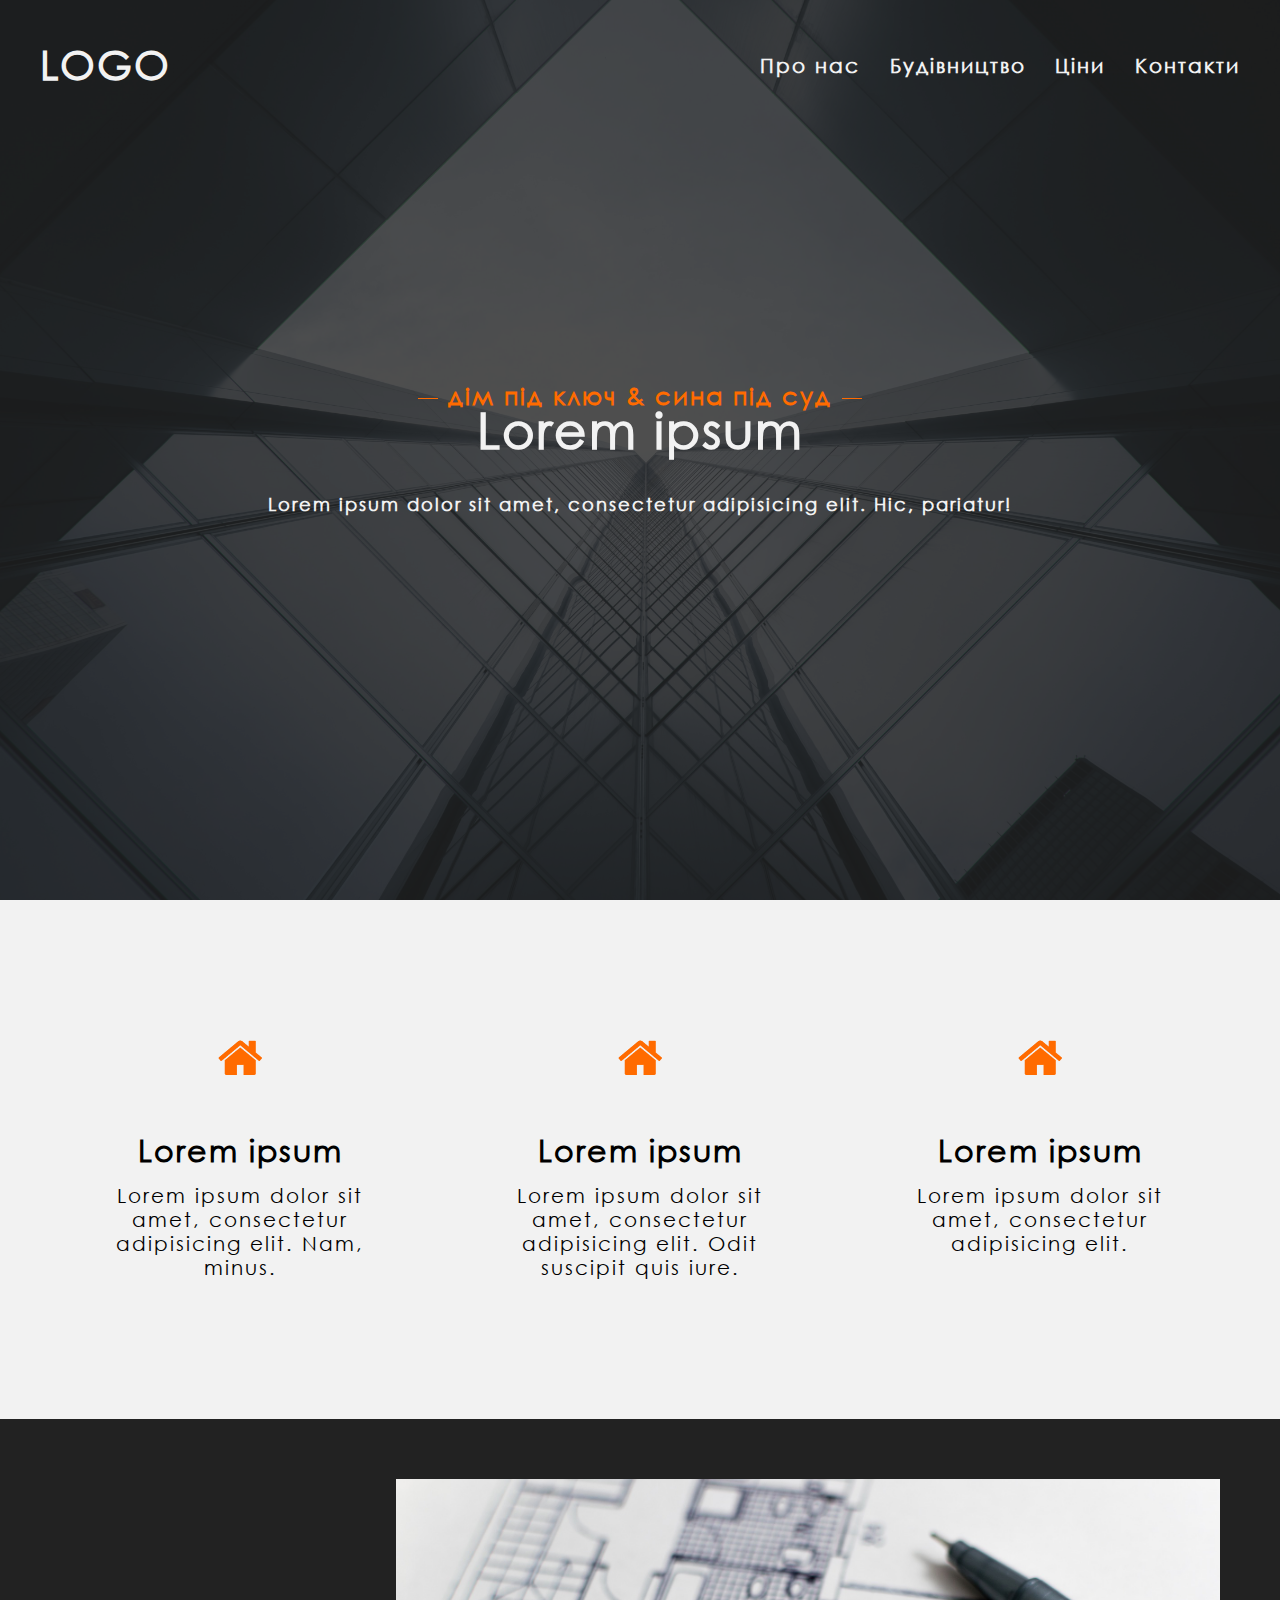
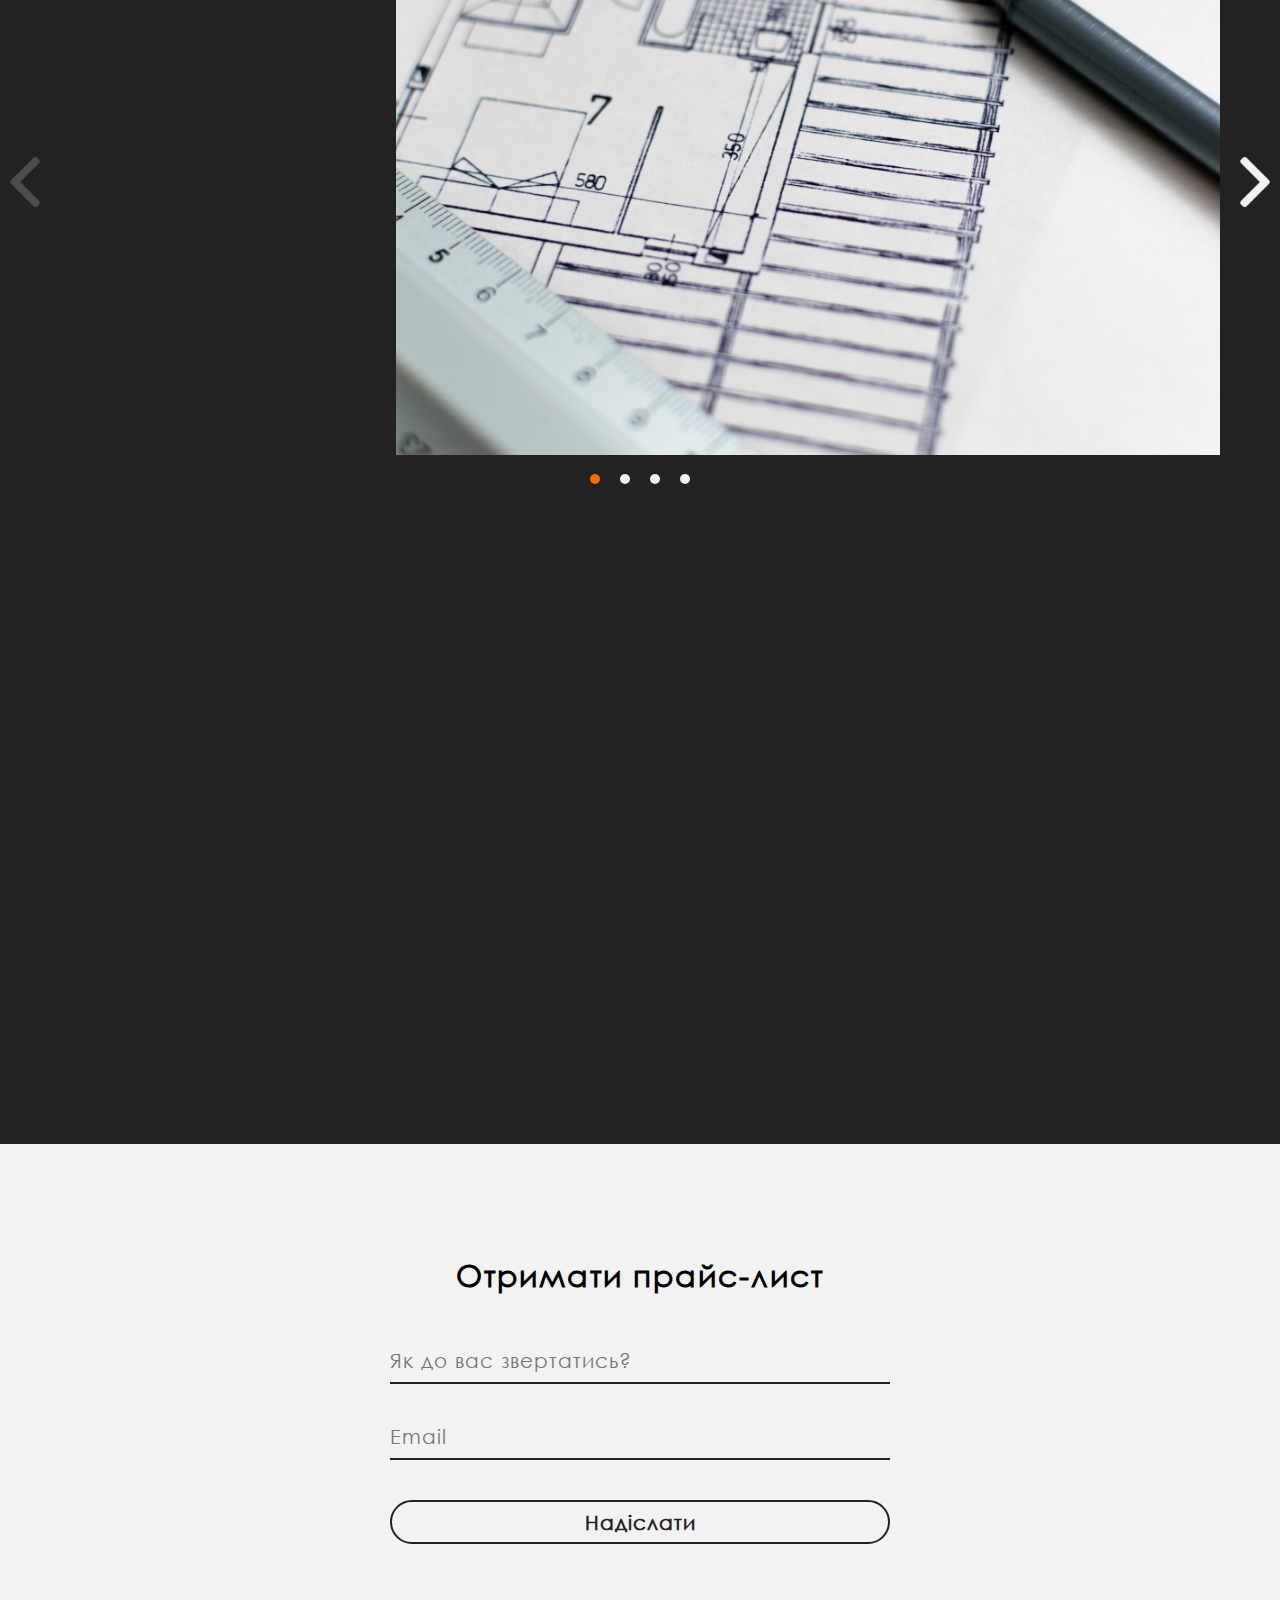
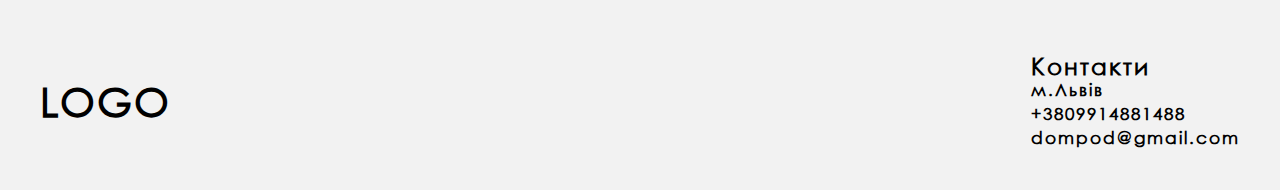
==== index.html @ 89a8f005 "landing" ====
<!DOCTYPE html>
<html lang="en" dir="ltr">

<head>
  <meta charset="utf-8">
  <meta name="viewport" content="width=device-width, initial-scale=1.0">

  <link rel="stylesheet" type="text/css" href="css/fonts.css">
  <link rel="stylesheet" type="text/css" href="css/style.css">
  <link rel="stylesheet" type="text/css" href="css/slider.css">
  <title></title>
</head>

<body>
  <div class="main_wrapper">
    <div class="header_wrapper">
      <div class="container header">
        <div class="logo">
          <h1>LOGO</h1>
        </div>
        <div class="menu">
          <ul>
            <li><a href="#" class="menu_link">Про нас</a></li>
            <li><a href="#" class="menu_link">Будівництво</a></li>
            <li><a href="#" class="menu_link">Ціни</a></li>
            <li><a href="#" class="menu_link">Контакти</a></li>
          </ul>
        </div>
      </div>
    </div>
    <div class="site_content">
      <section class="header_content parallax full_screen dark_bg" style="background-image: url('img/bg.jpg');">
        <div class="container header_section_content">
          <span class="head_text">дім під ключ & сина під суд</span>
          <h1 class="main_text">Lorem ipsum</h1>
          <p class="bottom_text">Lorem ipsum dolor sit amet, consectetur adipisicing elit. Hic, pariatur!</p>
        </div>
      </section>
      <section class="content_area_about light_bg">
        <div class="container block_group">
          <div class="content_block">
            <div class="icon">
              <img src="img/house.png" alt="house icon">
            </div>
            <h2>Lorem ipsum</h2>
            <p>Lorem ipsum dolor sit amet, consectetur adipisicing elit. Nam, minus.</p>
          </div>
          <div class="content_block">
            <div class="icon">
              <img src="img/house.png" alt="house icon">
            </div>
            <h2>Lorem ipsum</h2>
            <p>Lorem ipsum dolor sit amet, consectetur adipisicing elit. Odit suscipit quis iure.</p>
          </div>
          <div class="content_block">
            <div class="icon">
              <img src="img/house.png" alt="house icon">
            </div>
            <h2>Lorem ipsum</h2>
            <p>Lorem ipsum dolor sit amet, consectetur adipisicing elit.</p>
          </div>
        </div>
      </section>
      <section class="content_area_building dark_bg">
        <div class="content_title">
          <!-- <h2>Pokaji Pisku</h2> -->
        </div>
        <div class="slider_content">
          <div class="slider_item">
            <img src="img/slider/sl1.jpg" alt="slide">
          </div>
          <div class="slider_item">
            <img src="img/slider/sl2.jpg" alt="slide">
          </div>
          <div class="slider_item">
            <img src="img/slider/sl3.jpg" alt="slide">
          </div>
          <div class="slider_item">
            <img src="img/slider/sl2.jpg" alt="slide">
          </div>
        </div>
      </section>
      <section class="content_area_video parallax  dark_bg" style="background-image: url('img/bg.jpg');">
          <div class="future container">

          </div>
      </section>
      <section class="footer_content_area light_bg">
        <div class="container">
          <div class="contact_form">
            <form action="" class="form">
              <h2 class="form_title">Отримати прайс-лист</h2>
              <div class="form_group">
                <input type="text" class="form_input" placeholder="Як до вас звертатись?">
              </div>
              <div class="form_group">
                <input type="text" class="form_input" placeholder="Email">
              </div>
              <button class="form_button">
                Надіслати
              </button>
            </form>
          </div>
          <div class="footer">
            <div class="logo">
              <h1>LOGO</h1>
            </div>
            <div class="contact_info">
              <h3>Контакти</h3>
              <h5>м.Львів</h5>
              <h5>+3809914881488</h5>
              <h5>dompod@gmail.com</h5>
            </div>
          </div>
        </div>
      </section>
    </div>
  </div>
  <script type="text/javascript" src="https://code.jquery.com/jquery-3.5.1.min.js"></script>
  <script type="text/javascript" src="js/slick.min.js"></script>
  <script type="text/javascript" src="js/script.js"></script>
</body>

</html>
---- css/fonts.css ----
@font-face {
  font-family: "CenturyGothic";
  src: url("../fonts/CenturyGothic.eot");
  src: url("../fonts/CenturyGothic.eot?#iefix") format("embedded-opentype"), url("../fonts/CenturyGothic.woff") format("woff"), url("../fonts/CenturyGothic.ttf") format("truetype");
  font-style: normal;
  font-weight: normal;
}
---- css/style.css ----
* {
  padding: 0;
  margin: 0;
}

body {
  font-family: "CenturyGothic";
  font-size: 20px;
  line-height: 24px;
  letter-spacing: 2px;
  font-weight: bold;
}

a,
li,
ul {
  text-decoration: none;
}

.main_wrapper {
  min-height: 100vh;
  overflow: hidden;
  display: flex;
  flex-direction: column;
}

.container {
  width: 1200px;
  margin: 0 auto;
  padding: 0 20px;
}

.header_wrapper {
  position: absolute;
  padding: 15px 0;
  width: 100%;
  z-index: 100;
}
.header_wrapper .container {
  display: flex;
  align-items: center;
  flex-wrap: nowrap;
}
.header_wrapper .header {
  display: flex;
  justify-content: space-between;
  align-items: center;
  height: 100px;
  position: relative;
  color: #f2f2f2;
}
.header_wrapper .header .logo {
  color: #f2f2f2;
}
.header_wrapper .header .menu {
  width: 40%;
}
.header_wrapper .header .menu ul {
  display: flex;
  justify-content: space-between;
  list-style: none;
}
.header_wrapper .header .menu ul .menu_link {
  color: #f2f2f2;
  transition: 0.3s linear;
}
.header_wrapper .header .menu ul .menu_link:hover {
  color: #ff6b00;
}

.site_content {
  position: relative;
  flex: 1;
}

.dark_bg {
  background-color: #222222;
}
.dark_bg:after {
  background-color: #222222;
  opacity: 0.8;
}

.parallax {
  background-repeat: no-repeat;
  background-position: 50% 50%;
  background-attachment: fixed;
  background-size: cover;
  position: relative;
  z-index: 1;
}
.parallax:after {
  content: "";
  position: absolute;
  left: 0;
  right: 0;
  top: 0;
  bottom: 0;
  background-color: #222222;
  opacity: 0.8;
}

.parallax.full_screen {
  height: 100vh;
  display: flex;
  flex-direction: column;
  justify-content: center;
  padding: 0;
}

.header_content {
  align-items: center;
}
.header_content .parallax:after {
  z-index: 0;
}

.header_section_content {
  display: flex;
  flex-direction: column;
  justify-content: center;
  align-items: center;
  z-index: 1;
  color: #f2f2f2;
}
.header_section_content .head_text {
  font-size: 24px;
  padding-bottom: 10px;
}
.header_section_content .main_text {
  font-size: 50px;
}
.header_section_content .bottom_text {
  padding-top: 50px;
  font-size: 18px;
}
.header_section_content span {
  display: inline-block;
  color: #ff6b00;
}
.header_section_content span:before {
  content: "";
  width: 20px;
  height: 1px;
  background-color: #ff6b00;
  display: inline-block;
  vertical-align: middle;
  margin-right: 10px;
}
.header_section_content span:after {
  content: "";
  width: 20px;
  height: 1px;
  background-color: #ff6b00;
  display: inline-block;
  vertical-align: middle;
  margin-left: 10px;
}

.light_bg {
  background-color: #f2f2f2;
}

.content_area_about {
  padding: 100px 0;
}
.content_area_about .block_group {
  display: flex;
  flex-direction: row;
  justify-content: space-around;
}
.content_area_about .block_group .content_block {
  display: flex;
  flex-direction: column;
  text-align: center;
  width: 380px;
  padding: 20px;
  margin: 20px;
}
.content_area_about .block_group .content_block .icon {
  margin-bottom: 60px;
}
.content_area_about .block_group .content_block h2 {
  margin-bottom: 20px;
}
.content_area_about .block_group .content_block p {
  font-weight: 500;
}

.content_area_building {
  padding: 60px 0;
}

.content_area_video {
  padding: 300px;
}

.footer_content_area {
  padding: 60px 0 40px 0;
}
.footer_content_area .contact_form {
  display: flex;
  flex-direction: column;
  justify-content: center;
  align-items: center;
  padding-bottom: 40px;
}
.footer_content_area .contact_form .form {
  margin: 60px 0 70px 0;
  width: 500px;
}
.footer_content_area .contact_form .form .form_input, .footer_content_area .contact_form .form .form_button {
  font-family: "CenturyGothic";
  letter-spacing: 1px;
  font-weight: bold;
  font-size: 20px;
}
.footer_content_area .contact_form .form .form_input {
  font-weight: 500;
}
.footer_content_area .contact_form .form .form_title {
  text-align: center;
  margin-bottom: 60px;
}
.footer_content_area .contact_form .form .form_group {
  position: relative;
  margin-bottom: 40px;
}
.footer_content_area .contact_form .form .form_group .form_input {
  width: 100%;
  padding: 0 0 10px 0;
  border: none;
  border-bottom: 2px solid #222222;
  background-color: transparent;
  outline: none;
  transition: 0.3s;
}
.footer_content_area .contact_form .form .form_group .form_input:focus {
  border-bottom: 2px solid #ff6b00;
}
.footer_content_area .contact_form .form .form_group .form_input:focus::-webkit-input-placeholder {
  color: transparent;
}
.footer_content_area .contact_form .form .form_button {
  width: 100%;
  padding: 8px;
  background-color: transparent;
  border: 2px solid #222222;
  color: #222222;
  border-radius: 30px;
  outline: none;
  cursor: pointer;
  transition: 0.3s;
}
.footer_content_area .contact_form .form .form_button:focus, .footer_content_area .contact_form .form .form_button:hover {
  border: 2px solid #ff6b00;
  color: #ff6b00;
}
.footer_content_area .footer {
  display: flex;
  flex-direction: row;
  justify-content: space-between;
  align-items: center;
}
---- css/slider.css ----
@charset "UTF-8";
/* Слайдер */
/* Слайдер запущен */
/* Слайдер с точками */
/* Ограничивающая оболочка */
.slick-list {
  overflow: hidden;
}

/* Лента слайдов */
.slick-track {
  display: flex;
}

/* Слайд */
/* Слайд активный (показывается) */
/* Слайд основной */
/* Слайд по центру */
/* Клонированный слайд */
/* Стрелка */
/* Стрелка влево */
/* Стрелка вправо */
/* Стрелка не активная */
/* Точки (булиты) */
/* Активная точка */
/* Элемент точки */
.slider_content {
  position: relative;
  padding: 0 60px;
  min-width: 0;
}
.slider_content .slider_item {
  margin: 0 auto;
}
.slider_content .slider_item img {
  object-fit: contain;
  width: 1536px;
  height: 576px;
}
.slider_content .slick-arrow {
  min-width: 0;
  position: absolute;
  top: 50%;
  margin: -25px 0 0 0;
  z-index: 10;
  font-size: 0;
  width: 50px;
  height: 50px;
  border: 0;
}
.slider_content .slick-arrow button {
  color: inherit;
}
.slider_content .slick-arrow.slick-prev {
  left: 0;
  background: url("../img/back.png") 0 0/100% no-repeat;
}
.slider_content .slick-arrow.slick-prev:focus {
  outline: none;
}
.slider_content .slick-arrow.slick-next {
  right: 0;
  background: url("../img/next.png") 0 0/100% no-repeat;
}
.slider_content .slick-arrow.slick-next:focus {
  outline: none;
}
.slider_content .slick-arrow.slick-disabled {
  opacity: 0.2;
}
.slider_content .slick-dots {
  display: flex;
  flex-direction: row;
  justify-content: center;
  align-items: center;
  min-width: 0;
}
.slider_content .slick-dots li {
  list-style: none;
  margin: 0 10px;
}
.slider_content .slick-dots li.slick-active button {
  background-color: #ff6b00;
}
.slider_content .slick-dots button {
  border: 0;
  font-size: 0;
  width: 10px;
  height: 10px;
  background-color: #f2f2f2;
  border-radius: 50%;
}
.slider_content .slick-dots button:focus {
  outline: none;
}
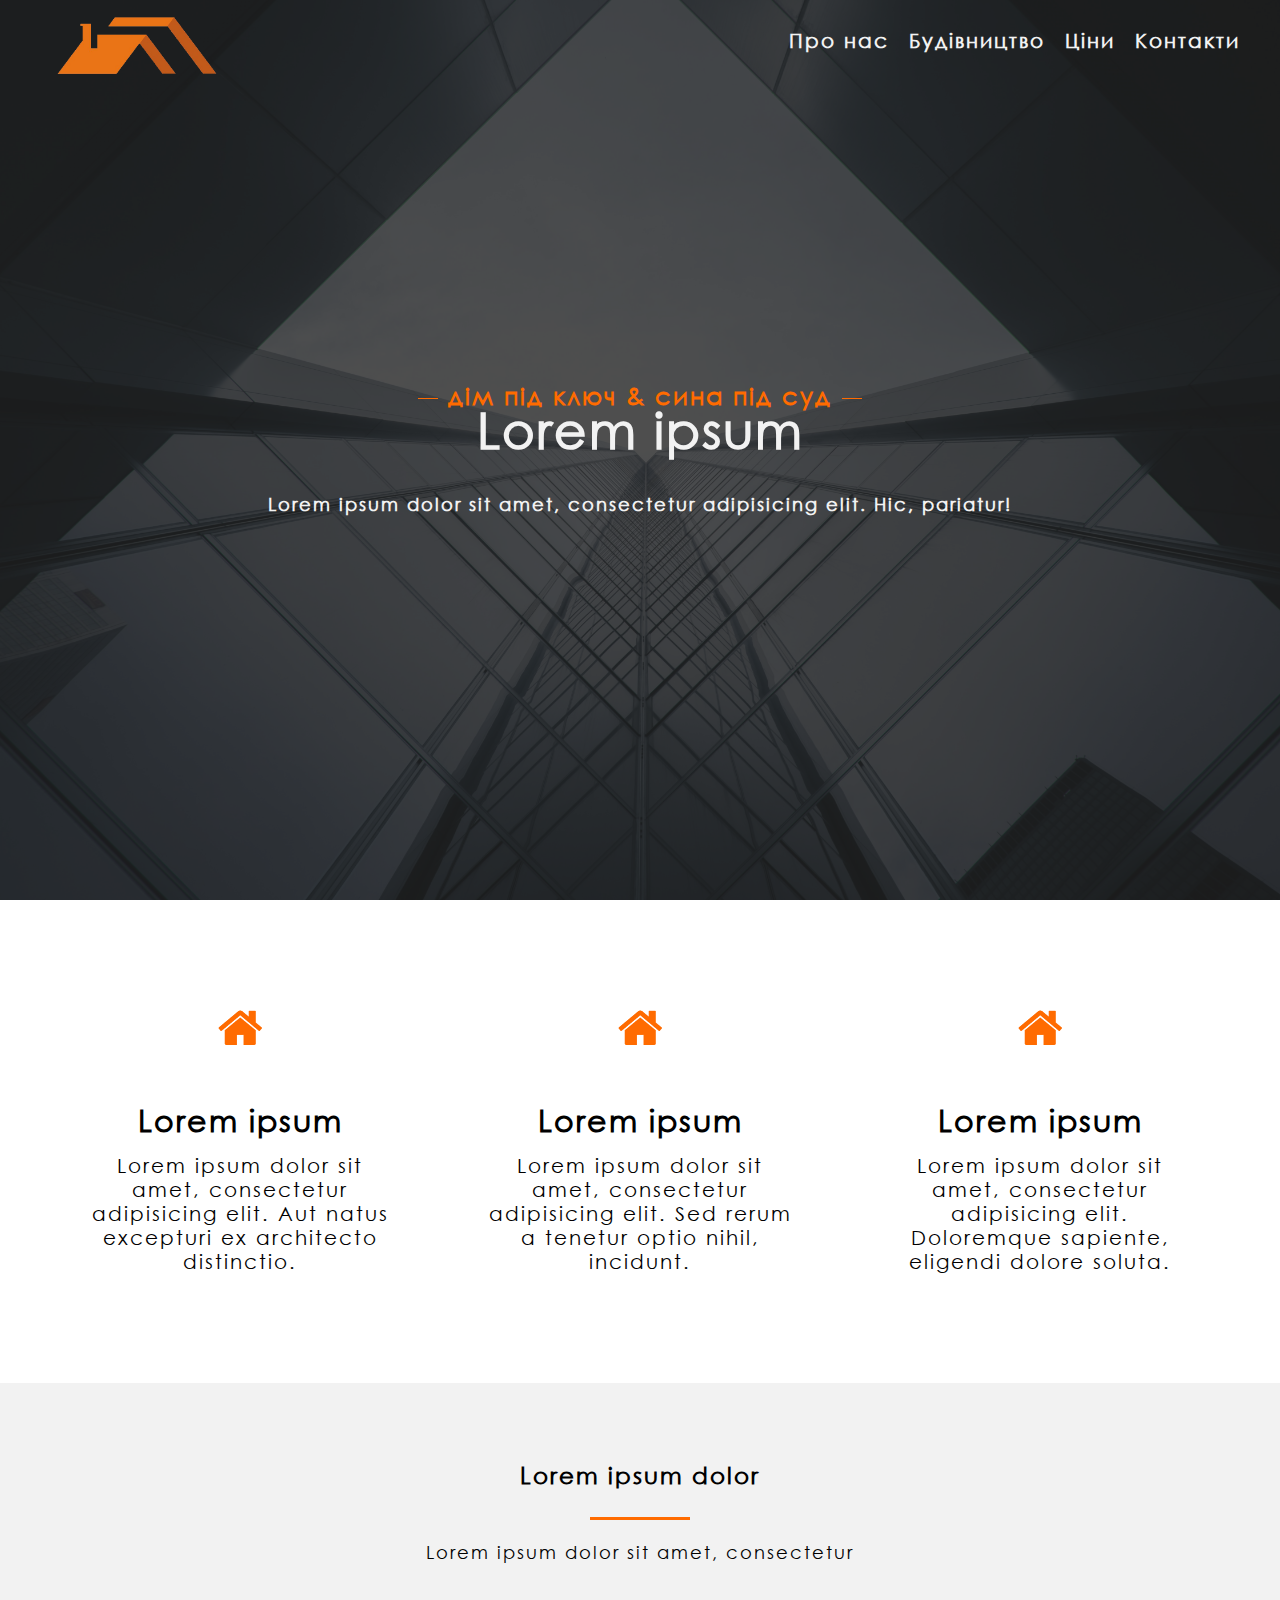
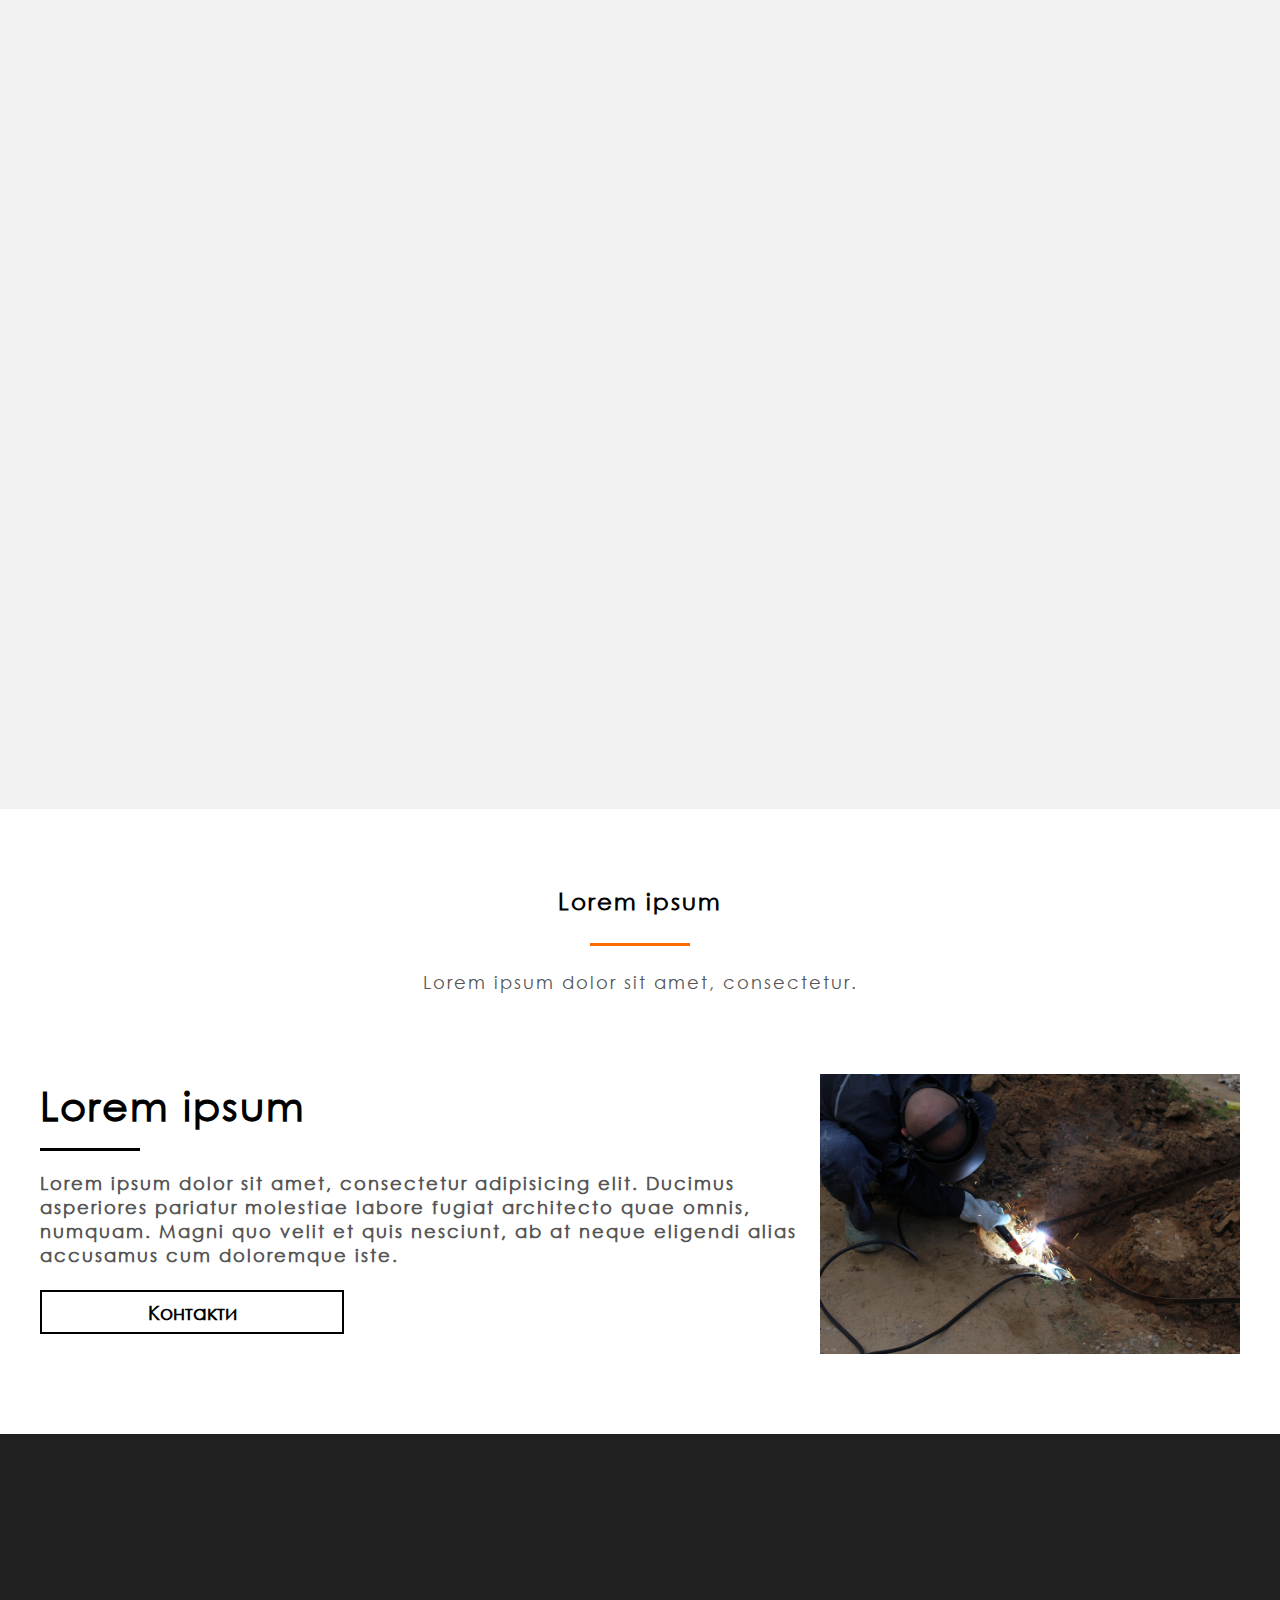
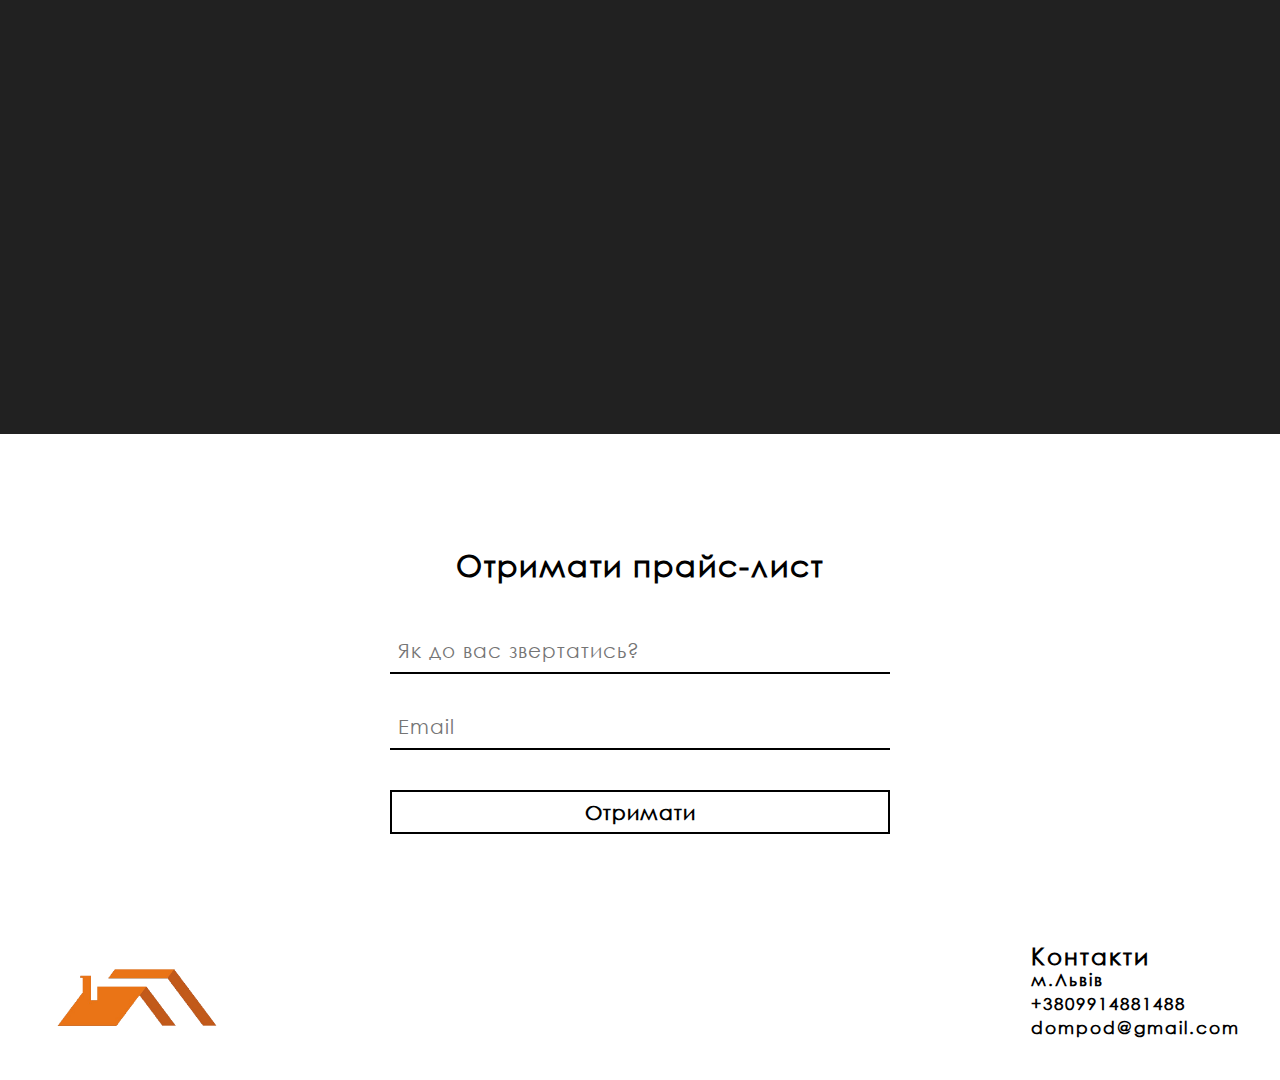
==== commit 569ad071: "adaptive" ====
--- a/index.html
+++ b/index.html
@@ -4,27 +4,32 @@
 <head>
   <meta charset="utf-8">
   <meta name="viewport" content="width=device-width, initial-scale=1.0">
-
   <link rel="stylesheet" type="text/css" href="css/fonts.css">
   <link rel="stylesheet" type="text/css" href="css/style.css">
-  <link rel="stylesheet" type="text/css" href="css/slider.css">
-  <title></title>
+  <title>Сина під суд</title>
 </head>
 
 <body>
   <div class="main_wrapper">
-    <div class="header_wrapper">
-      <div class="container header">
-        <div class="logo">
-          <h1>LOGO</h1>
-        </div>
-        <div class="menu">
-          <ul>
-            <li><a href="#" class="menu_link">Про нас</a></li>
-            <li><a href="#" class="menu_link">Будівництво</a></li>
-            <li><a href="#" class="menu_link">Ціни</a></li>
-            <li><a href="#" class="menu_link">Контакти</a></li>
-          </ul>
+    <div id="0" class="header">
+      <div class="container">
+        <div class="header_body">
+          <div class="logo">
+            <a href="#0">
+              <img src="img/icons.png" alt="logo" width="180">
+            </a>
+          </div>
+          <div class="header_burger">
+            <span></span>
+          </div>
+          <nav id="menu_2" class="header_menu">
+            <ul class="header_list">
+              <li><a href="#3" class="header_link">Про нас</a></li>
+              <li><a href="#1" class="header_link">Будівництво</a></li>
+              <li><a href="#4" class="header_link">Ціни</a></li>
+              <li><a href="#2" class="header_link">Контакти</a></li>
+            </ul>
+          </nav>
         </div>
       </div>
     </div>
@@ -36,58 +41,80 @@
           <p class="bottom_text">Lorem ipsum dolor sit amet, consectetur adipisicing elit. Hic, pariatur!</p>
         </div>
       </section>
-      <section class="content_area_about light_bg">
+      <section id="3" class="content_advantage light_bg">
         <div class="container block_group">
           <div class="content_block">
             <div class="icon">
               <img src="img/house.png" alt="house icon">
             </div>
             <h2>Lorem ipsum</h2>
-            <p>Lorem ipsum dolor sit amet, consectetur adipisicing elit. Nam, minus.</p>
+            <p>Lorem ipsum dolor sit amet, consectetur adipisicing elit. Aut natus excepturi ex architecto distinctio.</p>
           </div>
           <div class="content_block">
             <div class="icon">
               <img src="img/house.png" alt="house icon">
             </div>
             <h2>Lorem ipsum</h2>
-            <p>Lorem ipsum dolor sit amet, consectetur adipisicing elit. Odit suscipit quis iure.</p>
+            <p>Lorem ipsum dolor sit amet, consectetur adipisicing elit. Sed rerum a tenetur optio nihil, incidunt.</p>
           </div>
           <div class="content_block">
             <div class="icon">
               <img src="img/house.png" alt="house icon">
             </div>
             <h2>Lorem ipsum</h2>
-            <p>Lorem ipsum dolor sit amet, consectetur adipisicing elit.</p>
+            <p>Lorem ipsum dolor sit amet, consectetur adipisicing elit. Doloremque sapiente, eligendi dolore soluta.</p>
           </div>
         </div>
       </section>
-      <section class="content_area_building dark_bg">
+      <section id="1" class="content_area_building grey_bg">
         <div class="content_title">
-          <!-- <h2>Pokaji Pisku</h2> -->
+          <h3 class="movie_title">
+            Lorem ipsum dolor
+          </h3>
+          <span></span>
+          <p class="movie_note">
+            Lorem ipsum dolor sit amet, consectetur
+          </p>
         </div>
-        <div class="slider_content">
-          <div class="slider_item">
-            <img src="img/slider/sl1.jpg" alt="slide">
-          </div>
-          <div class="slider_item">
-            <img src="img/slider/sl2.jpg" alt="slide">
-          </div>
-          <div class="slider_item">
-            <img src="img/slider/sl3.jpg" alt="slide">
-          </div>
-          <div class="slider_item">
-            <img src="img/slider/sl2.jpg" alt="slide">
+        <div class="container">
+          <div class="movie_content">
+            <iframe width="560" height="315" src="https://www.youtube.com/embed/r_VIOO69Pew" frameborder="0" allow="accelerometer; autoplay; encrypted-media; gyroscope; picture-in-picture" allowfullscreen></iframe>
           </div>
         </div>
       </section>
-      <section class="content_area_video parallax  dark_bg" style="background-image: url('img/bg.jpg');">
-          <div class="future container">
+      <section id="2" class="content_about light_bg">
+        <div class="container">
+          <div class="about_title">
+            <h3 class="first">Lorem ipsum</h3>
+            <span></span>
+            <p class="second">Lorem ipsum dolor sit amet, consectetur.</p>
+          </div>
+          <div class="about_block">
+            <div class="description">
+              <div class="text_info">
+                <h1 class="title">Lorem ipsum</h1>
+                <span></span>
+                <p class="note">
+                  Lorem ipsum dolor sit amet, consectetur adipisicing elit. Ducimus asperiores pariatur molestiae labore fugiat architecto quae omnis, numquam. Magni quo velit et quis nesciunt, ab at neque eligendi alias accusamus cum doloremque
+                  iste.
+                </p>
+              </div>
+              <button class="contact_button">
+                Контакти
+              </button>
+            </div>
+            <div class="photo">
+              <img src="img/slider/gl-1.jpg" width="420px" alt="about photo">
+            </div>
+          </div>
+        </div>
+      </section>
+      <section class="content_h parallax dark_bg" style="background-image: url('img/bg.jpg');">
 
-          </div>
       </section>
-      <section class="footer_content_area light_bg">
+      <section id="4" class="footer_content_area light_bg">
         <div class="container">
-          <div class="contact_form">
+          <div class="price_form">
             <form action="" class="form">
               <h2 class="form_title">Отримати прайс-лист</h2>
               <div class="form_group">
@@ -97,13 +124,15 @@
                 <input type="text" class="form_input" placeholder="Email">
               </div>
               <button class="form_button">
-                Надіслати
+                Отримати
               </button>
             </form>
           </div>
           <div class="footer">
             <div class="logo">
-              <h1>LOGO</h1>
+              <a href="#0">
+                <img src="img/icons.png" alt="logo" width="180">
+              </a>
             </div>
             <div class="contact_info">
               <h3>Контакти</h3>
--- a/css/style.css
+++ b/css/style.css
@@ -25,47 +25,145 @@
 }
 
 .container {
-  width: 1200px;
+  width: auto;
+  max-width: 1200px;
   margin: 0 auto;
   padding: 0 20px;
 }
 
-.header_wrapper {
+.header {
   position: absolute;
-  padding: 15px 0;
   width: 100%;
-  z-index: 100;
-}
-.header_wrapper .container {
-  display: flex;
-  align-items: center;
-  flex-wrap: nowrap;
-}
-.header_wrapper .header {
+  top: 0;
+  left: 0;
+  z-index: 50;
+}
+.header:before {
+  content: "";
+  position: absolute;
+  top: 0;
+  left: 0;
+  width: 100%;
+  height: 100%;
+  background-color: transparent;
+  z-index: 102;
+}
+.header .header_body {
+  position: relative;
   display: flex;
   justify-content: space-between;
   align-items: center;
-  height: 100px;
+  height: 80px;
+}
+.header .header_body .logo {
+  font-size: 22px;
+  font-weight: bold;
+  position: relative;
+  z-index: 103;
+}
+.header .header_body .logo a {
+  text-decoration: none;
+  color: #f2f2f2;
+  font-size: 26px;
+  font-weight: bold;
+}
+.header .header_body .logo.active {
+  position: fixed;
+}
+.header .header_body .header_list {
+  display: flex;
   position: relative;
   color: #f2f2f2;
-}
-.header_wrapper .header .logo {
+  z-index: 114;
+}
+.header .header_body .header_list li {
+  list-style: none;
+  margin-left: 20px;
+}
+.header .header_body .header_list .header_link {
   color: #f2f2f2;
-}
-.header_wrapper .header .menu {
-  width: 40%;
-}
-.header_wrapper .header .menu ul {
-  display: flex;
-  justify-content: space-between;
-  list-style: none;
-}
-.header_wrapper .header .menu ul .menu_link {
-  color: #f2f2f2;
+  text-decoration: none;
   transition: 0.3s linear;
 }
-.header_wrapper .header .menu ul .menu_link:hover {
+.header .header_body .header_list .header_link:hover {
   color: #ff6b00;
+}
+.header .header_body .header_burger {
+  display: none;
+}
+@media (max-width: 768px) {
+  .header .header_body .header_burger {
+    display: block;
+    position: relative;
+    height: 25px;
+    width: 30px;
+    z-index: 103;
+  }
+  .header .header_body .header_burger:after, .header .header_body .header_burger:before {
+    content: "";
+    background-color: white;
+    position: absolute;
+    width: 100%;
+    height: 5px;
+    border-radius: 3px;
+    left: 0;
+    transition: 0.3s;
+  }
+  .header .header_body .header_burger:before {
+    top: 0;
+  }
+  .header .header_body .header_burger:after {
+    bottom: 0;
+  }
+  .header .header_body .header_burger span {
+    position: absolute;
+    background-color: white;
+    left: 0;
+    width: 100%;
+    height: 5px;
+    border-radius: 3px;
+    top: 10px;
+    transition: 0.3s;
+  }
+  .header .header_body .header_burger.active {
+    position: fixed;
+    right: 20px;
+  }
+  .header .header_body .header_burger.active:before {
+    transform: rotate(45deg);
+    top: 10px;
+  }
+  .header .header_body .header_burger.active:after {
+    transform: rotate(-45deg);
+    bottom: 10px;
+  }
+  .header .header_body .header_burger.active span {
+    transform: scale(0);
+  }
+  .header .header_body .header_menu {
+    position: fixed;
+    top: -100%;
+    left: 0;
+    width: 100%;
+    background-color: #222222;
+    opacity: 0.9;
+    padding-top: 90px;
+    transition: 0.3s;
+    z-index: 3;
+  }
+  .header .header_body .header_menu .header_list {
+    display: block;
+    padding-inline-start: 0;
+    text-align: center;
+  }
+  .header .header_body .header_menu .header_list li {
+    margin-left: 0;
+    margin-bottom: 20px;
+    z-index: 5;
+  }
+  .header .header_body .header_menu.active {
+    top: 0;
+  }
 }
 
 .site_content {
@@ -124,13 +222,17 @@
   color: #f2f2f2;
 }
 .header_section_content .head_text {
+  text-align: center;
   font-size: 24px;
   padding-bottom: 10px;
 }
 .header_section_content .main_text {
+  text-align: center;
   font-size: 50px;
+  font-weight: bold;
 }
 .header_section_content .bottom_text {
+  text-align: center;
   padding-top: 50px;
   font-size: 18px;
 }
@@ -158,101 +260,234 @@
 }
 
 .light_bg {
+  background-color: white;
+}
+
+.content_advantage {
+  padding: 80px 0;
+}
+.content_advantage .block_group {
+  display: flex;
+  flex-direction: row;
+  align-items: center;
+  justify-content: space-around;
+}
+.content_advantage .block_group .content_block {
+  display: flex;
+  flex-direction: column;
+  text-align: center;
+  width: 380px;
+  padding: 10px 20px;
+  margin: 20px;
+}
+.content_advantage .block_group .content_block .icon {
+  margin-bottom: 60px;
+}
+.content_advantage .block_group .content_block h2 {
+  margin-bottom: 20px;
+}
+.content_advantage .block_group .content_block p {
+  font-weight: 500;
+}
+
+.grey_bg {
   background-color: #f2f2f2;
 }
 
-.content_area_about {
-  padding: 100px 0;
-}
-.content_area_about .block_group {
+.content_area_building {
+  padding: 80px 0;
+}
+.content_area_building .content_title {
+  display: flex;
+  flex-direction: column;
+  justify-content: center;
+  align-items: center;
+  margin-bottom: 40px;
+}
+.content_area_building .content_title .movie_title {
+  text-align: center;
+  margin-bottom: 10px;
+}
+.content_area_building .content_title span {
+  color: #ff6b00;
+  width: 100px;
+  height: 3px;
+  background-color: #ff6b00;
+  margin: 20px 0;
+}
+.content_area_building .content_title .movie_note {
+  padding-bottom: 20px;
+  font-weight: 500;
+  font-size: 18px;
+  text-align: center;
+}
+.content_area_building .movie_content {
+  overflow: hidden;
+  position: relative;
+  padding-bottom: 56.25%;
+  padding-top: 30px;
+  height: 0;
+}
+.content_area_building .movie_content iframe {
+  position: absolute;
+  width: 100%;
+  height: 100%;
+  left: 0;
+  top: 0;
+}
+
+.content_about {
+  padding: 80px 0;
+}
+.content_about .container {
+  display: flex;
+  flex-direction: column;
+  justify-content: space-between;
+  align-items: center;
+}
+.content_about .container .about_title {
+  text-align: center;
+  margin-bottom: 80px;
+}
+.content_about .container .about_title .first {
+  margin-bottom: 10px;
+}
+.content_about .container .about_title span {
+  display: inline-block;
+  color: #ff6b00;
+  width: 100px;
+  height: 3px;
+  background-color: #ff6b00;
+  margin: 20px 0;
+}
+.content_about .container .about_title .second {
+  color: #555555;
+  font-size: 18px;
+  font-weight: 500;
+}
+.content_about .container .about_block {
   display: flex;
   flex-direction: row;
-  justify-content: space-around;
-}
-.content_area_about .block_group .content_block {
-  display: flex;
-  flex-direction: column;
-  text-align: center;
-  width: 380px;
-  padding: 20px;
-  margin: 20px;
-}
-.content_area_about .block_group .content_block .icon {
-  margin-bottom: 60px;
-}
-.content_area_about .block_group .content_block h2 {
-  margin-bottom: 20px;
-}
-.content_area_about .block_group .content_block p {
-  font-weight: 500;
-}
-
-.content_area_building {
-  padding: 60px 0;
-}
-
-.content_area_video {
+  justify-content: space-between;
+}
+.content_about .container .about_block .photo {
+  width: 100%;
+}
+.content_about .container .about_block .photo img {
+  display: block;
+}
+.content_about .container .about_block .description {
+  display: flex;
+  flex-direction: column;
+  justify-content: space-between;
+  padding: 20px 20px 20px 0;
+}
+.content_about .container .about_block .description .text_info {
+  display: flex;
+  flex-direction: column;
+  justify-content: space-between;
+}
+.content_about .container .about_block .description .text_info .title {
+  margin-bottom: 10px;
+}
+.content_about .container .about_block .description .text_info span {
+  display: inline-block;
+  color: #ff6b00;
+  width: 100px;
+  height: 3px;
+  background-color: black;
+  margin: 20px 0;
+}
+.content_about .container .about_block .description .text_info .note {
+  font-size: 18px;
+  color: #555555;
+}
+.content_about .container .about_block .description .contact_button {
+  font-family: "CenturyGothic";
+  font-weight: bold;
+  font-size: 20px;
+  width: 40%;
+  padding: 8px;
+  background-color: transparent;
+  border: 2px solid;
+  outline: none;
+  cursor: pointer;
+  transition: 0.3s;
+}
+.content_about .container .about_block .description .contact_button:focus, .content_about .container .about_block .description .contact_button:hover {
+  border: 2px solid #ff6b00;
+  color: #ff6b00;
+}
+
+.content_h {
   padding: 300px;
 }
 
 .footer_content_area {
   padding: 60px 0 40px 0;
 }
-.footer_content_area .contact_form {
+.footer_content_area .price_form {
   display: flex;
   flex-direction: column;
   justify-content: center;
   align-items: center;
   padding-bottom: 40px;
 }
-.footer_content_area .contact_form .form {
+.footer_content_area .price_form .form {
   margin: 60px 0 70px 0;
   width: 500px;
 }
-.footer_content_area .contact_form .form .form_input, .footer_content_area .contact_form .form .form_button {
+.footer_content_area .price_form .form .form_button,
+.footer_content_area .price_form .form .form_input {
+  padding: 0;
   font-family: "CenturyGothic";
   letter-spacing: 1px;
   font-weight: bold;
   font-size: 20px;
 }
-.footer_content_area .contact_form .form .form_input {
+.footer_content_area .price_form .form .form_button::-ms-input-placeholder, .footer_content_area .price_form .form .form_input::-ms-input-placeholder {
+  padding-left: 8px;
+}
+.footer_content_area .price_form .form .form_button::placeholder,
+.footer_content_area .price_form .form .form_input::placeholder {
+  padding-left: 8px;
+}
+.footer_content_area .price_form .form .form_input {
   font-weight: 500;
 }
-.footer_content_area .contact_form .form .form_title {
+.footer_content_area .price_form .form .form_title {
   text-align: center;
   margin-bottom: 60px;
 }
-.footer_content_area .contact_form .form .form_group {
+.footer_content_area .price_form .form .form_group {
   position: relative;
   margin-bottom: 40px;
 }
-.footer_content_area .contact_form .form .form_group .form_input {
+.footer_content_area .price_form .form .form_group .form_input {
   width: 100%;
-  padding: 0 0 10px 0;
+  padding: 0 0 10px;
   border: none;
-  border-bottom: 2px solid #222222;
+  border-bottom: 2px solid;
   background-color: transparent;
   outline: none;
   transition: 0.3s;
 }
-.footer_content_area .contact_form .form .form_group .form_input:focus {
+.footer_content_area .price_form .form .form_group .form_input:focus {
   border-bottom: 2px solid #ff6b00;
 }
-.footer_content_area .contact_form .form .form_group .form_input:focus::-webkit-input-placeholder {
+.footer_content_area .price_form .form .form_group .form_input:focus::-webkit-input-placeholder {
   color: transparent;
 }
-.footer_content_area .contact_form .form .form_button {
+.footer_content_area .price_form .form .form_button {
   width: 100%;
   padding: 8px;
   background-color: transparent;
-  border: 2px solid #222222;
-  color: #222222;
-  border-radius: 30px;
+  border: 2px solid;
   outline: none;
   cursor: pointer;
   transition: 0.3s;
 }
-.footer_content_area .contact_form .form .form_button:focus, .footer_content_area .contact_form .form .form_button:hover {
+.footer_content_area .price_form .form .form_button:focus, .footer_content_area .price_form .form .form_button:hover {
   border: 2px solid #ff6b00;
   color: #ff6b00;
 }
@@ -261,4 +496,111 @@
   flex-direction: row;
   justify-content: space-between;
   align-items: center;
+}
+
+@media (max-width: 1000px) {
+  .content_about .about_block .description .text_info .note {
+    font-size: 16px;
+  }
+  .content_about .about_block .description .contact_button {
+    width: 60%;
+  }
+}
+@media (max-width: 768px) {
+  .parallax.full_screen {
+    height: 70vh;
+  }
+
+  .content_advantage {
+    padding: 30px 0 40px;
+  }
+  .content_advantage .block_group {
+    display: flex;
+    flex-direction: column;
+  }
+
+  .content_area_building {
+    padding: 60px 0;
+  }
+
+  .content_about {
+    padding: 60px 0;
+  }
+  .content_about .container .about_title {
+    margin-bottom: 20px;
+  }
+  .content_about .container .about_block {
+    flex-direction: column;
+    align-items: center;
+  }
+  .content_about .container .about_block .description {
+    align-items: center;
+  }
+  .content_about .container .about_block .description .text_info {
+    text-align: center;
+    margin-bottom: 18px;
+  }
+  .content_about .container .about_block .description .text_info span {
+    width: 0;
+    margin: 0;
+  }
+  .content_about .container .about_block .photo img {
+    display: block;
+    width: 100%;
+  }
+}
+@media (max-width: 420px) {
+  .content_advantage {
+    padding: 15px 0 25px;
+  }
+  .content_advantage .block_group {
+    display: flex;
+    flex-direction: column;
+  }
+  .content_advantage .block_group .content_block {
+    width: 90%;
+    padding: 10px;
+    margin: 10px;
+  }
+  .content_advantage .block_group .content_block .icon {
+    margin-bottom: 40px;
+  }
+  .content_advantage .block_group .content_block h2 {
+    margin-bottom: 10px;
+  }
+
+  .footer_content_area {
+    padding: 30px 0 30px 0;
+  }
+  .footer_content_area .container {
+    padding-bottom: 20px;
+  }
+  .footer_content_area .container .price_form .form {
+    margin: 30px 0 35px 0;
+    width: 95%;
+  }
+  .footer_content_area .container .form_button,
+.footer_content_area .container .form_input {
+    font-style: 12px;
+  }
+  .footer_content_area .footer {
+    display: flex;
+    justify-content: space-around;
+  }
+  .footer_content_area .footer .logo {
+    display: none;
+  }
+
+  .header_section_content .head_text {
+    font-size: 16px;
+    padding-bottom: 10px;
+  }
+  .header_section_content .main_text {
+    font-size: 40px;
+    font-weight: bold;
+  }
+  .header_section_content .bottom_text {
+    padding-top: 20px;
+    font-size: 14px;
+  }
 }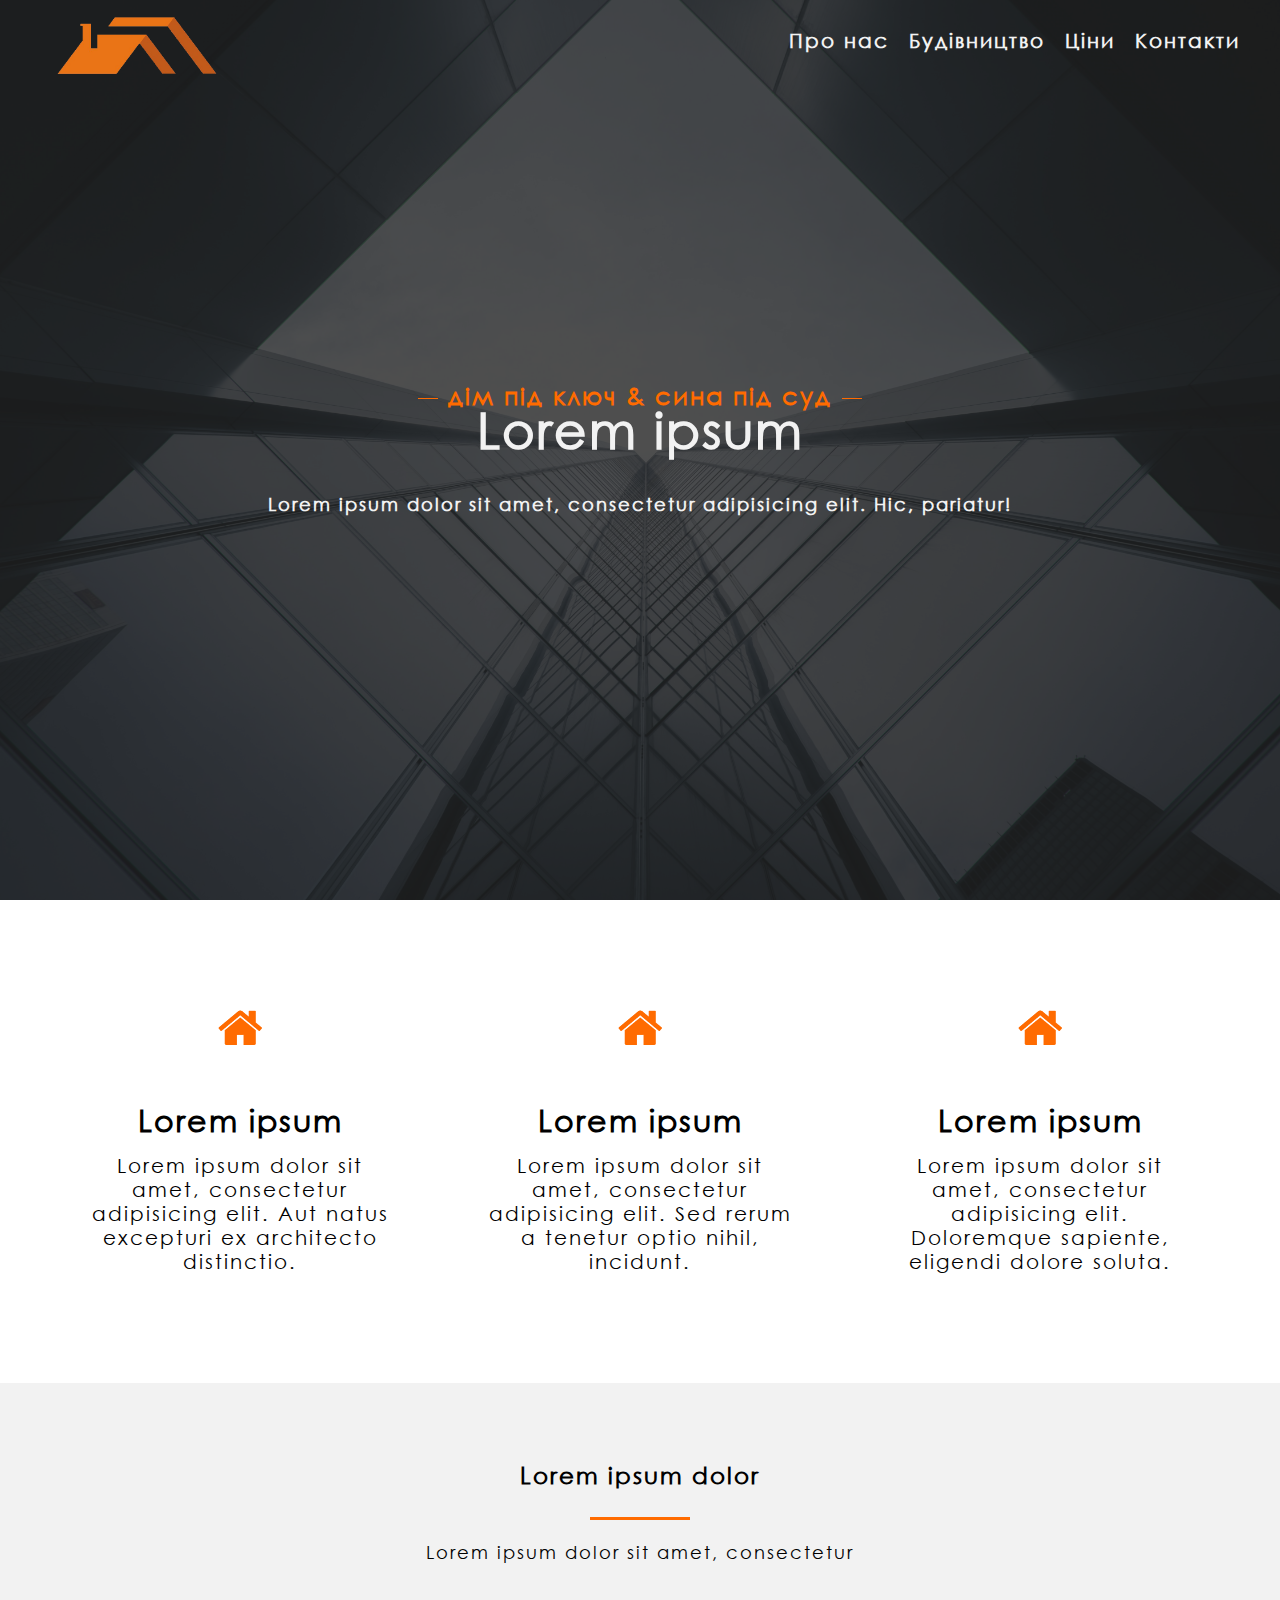
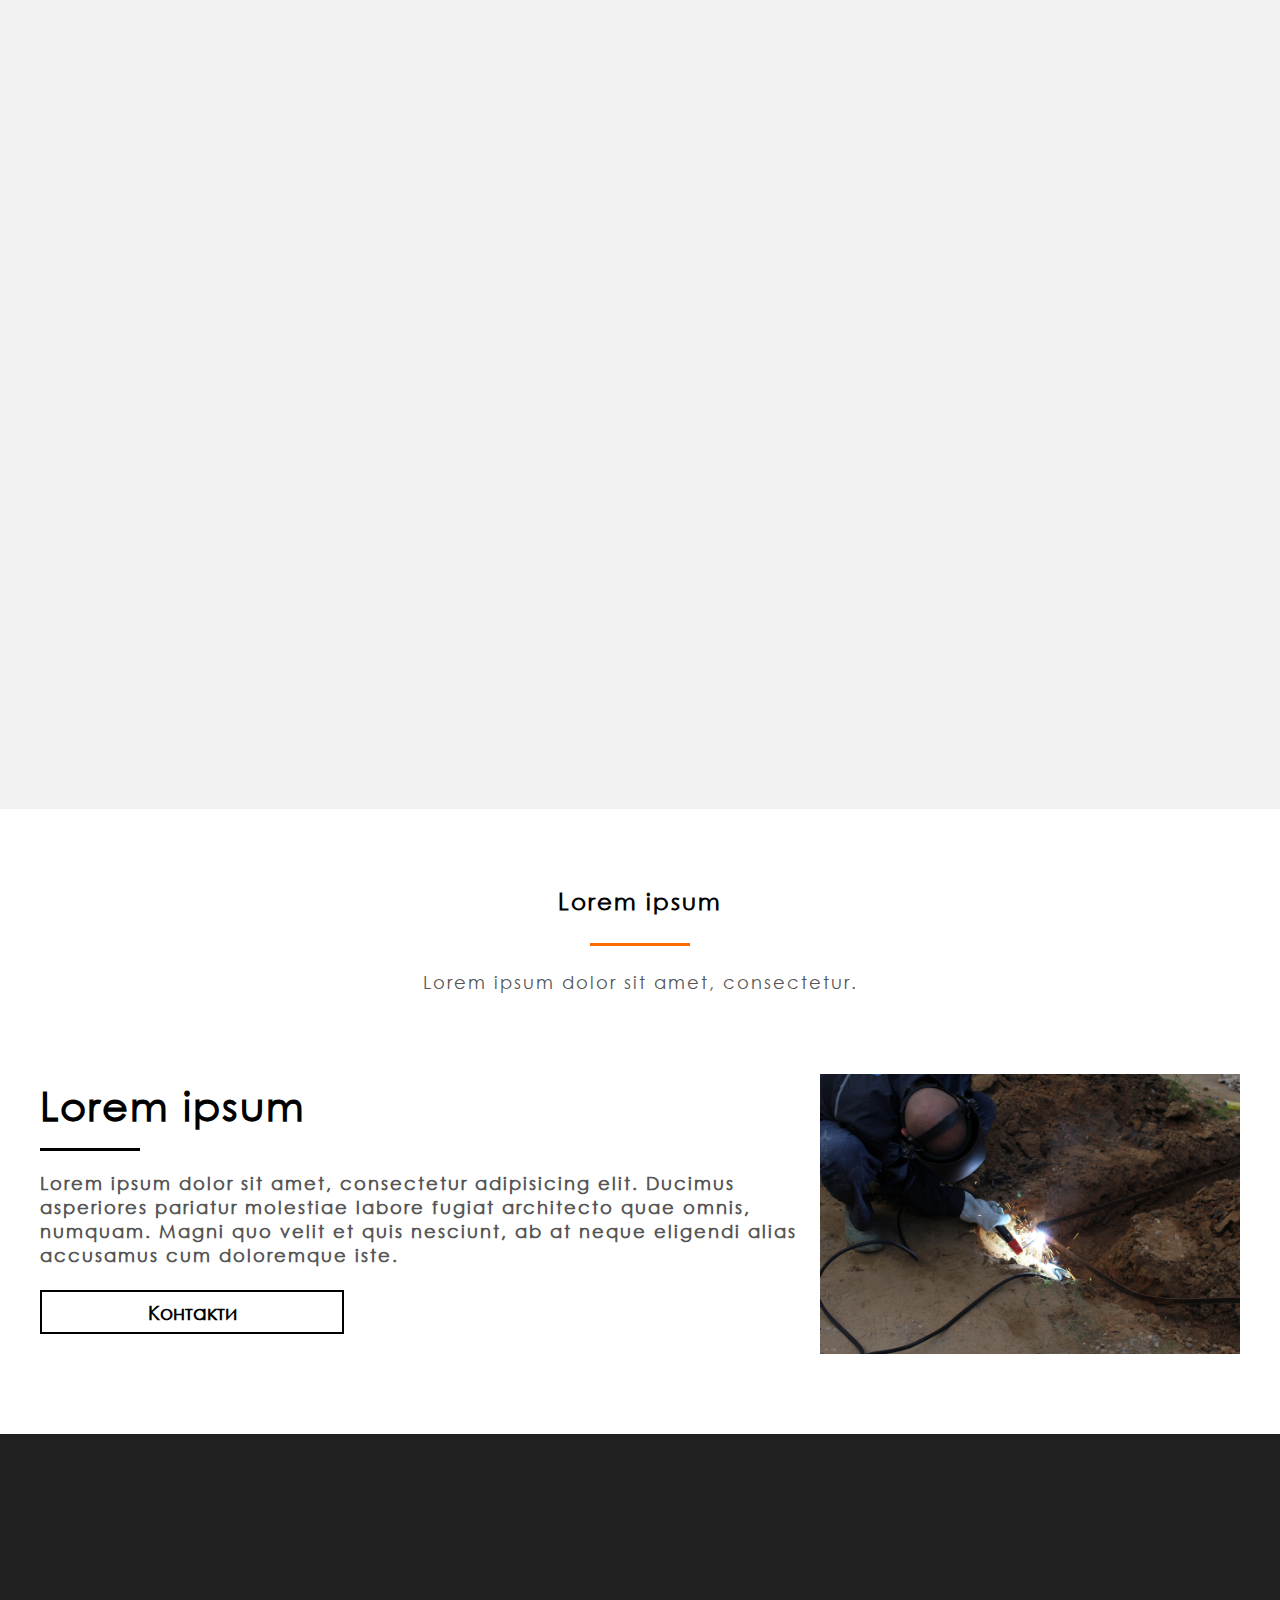
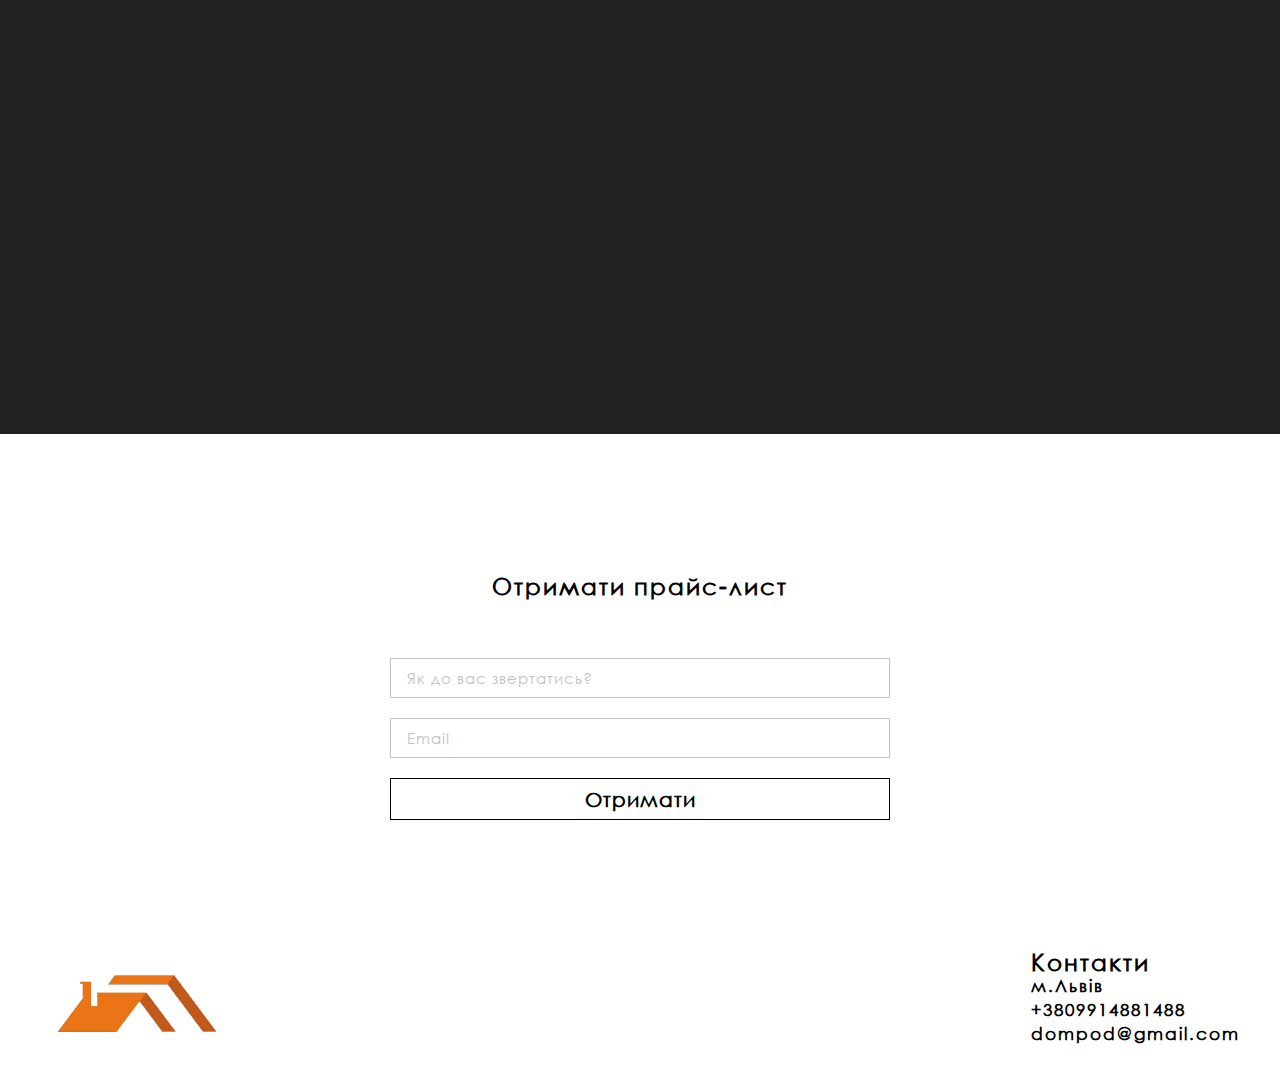
==== commit 1c55743c: "add contact page & login form" ====
--- a/index.html
+++ b/index.html
@@ -27,7 +27,7 @@
               <li><a href="#3" class="header_link">Про нас</a></li>
               <li><a href="#1" class="header_link">Будівництво</a></li>
               <li><a href="#4" class="header_link">Ціни</a></li>
-              <li><a href="#2" class="header_link">Контакти</a></li>
+              <li><a href="contact.html" class="header_link">Контакти</a></li>
             </ul>
           </nav>
         </div>
@@ -115,18 +115,20 @@
       <section id="4" class="footer_content_area light_bg">
         <div class="container">
           <div class="price_form">
-            <form action="" class="form">
-              <h2 class="form_title">Отримати прайс-лист</h2>
-              <div class="form_group">
-                <input type="text" class="form_input" placeholder="Як до вас звертатись?">
-              </div>
-              <div class="form_group">
-                <input type="text" class="form_input" placeholder="Email">
-              </div>
-              <button class="form_button">
-                Отримати
-              </button>
-            </form>
+            <div class="input_block">
+              <form action="" class="form">
+                <h2 class="form_title">Отримати прайс-лист</h2>
+                <div class="form_group">
+                  <input type="text" class="form_input" placeholder="Як до вас звертатись?">
+                </div>
+                <div class="form_group">
+                  <input type="text" class="form_input" placeholder="Email">
+                </div>
+                <button class="form_button">
+                  Отримати
+                </button>
+              </form>
+            </div>
           </div>
           <div class="footer">
             <div class="logo">
--- a/css/style.css
+++ b/css/style.css
@@ -424,71 +424,102 @@
 }
 
 .footer_content_area {
-  padding: 60px 0 40px 0;
+  padding: 60px 0 40px;
 }
 .footer_content_area .price_form {
   display: flex;
   flex-direction: column;
   justify-content: center;
-  align-items: center;
   padding-bottom: 40px;
 }
-.footer_content_area .price_form .form {
-  margin: 60px 0 70px 0;
-  width: 500px;
-}
-.footer_content_area .price_form .form .form_button,
-.footer_content_area .price_form .form .form_input {
+.footer_content_area .price_form .input_block {
+  display: flex;
+  flex-direction: column;
+  align-items: center;
+  font-weight: 500;
+  font-size: 15px;
+  padding: 20px;
+  color: #555555;
+}
+.footer_content_area .price_form .input_block .form {
+  margin: 60px 0 70px;
+  width: 100%;
+  max-width: 500px;
+}
+.footer_content_area .price_form .input_block .form .form_input {
+  max-width: calc(100% - 18px);
   padding: 0;
   font-family: "CenturyGothic";
   letter-spacing: 1px;
   font-weight: bold;
   font-size: 20px;
 }
-.footer_content_area .price_form .form .form_button::-ms-input-placeholder, .footer_content_area .price_form .form .form_input::-ms-input-placeholder {
+.footer_content_area .price_form .input_block .form .form_input::-ms-input-placeholder {
   padding-left: 8px;
-}
-.footer_content_area .price_form .form .form_button::placeholder,
-.footer_content_area .price_form .form .form_input::placeholder {
+  color: #c3c3c3;
+}
+.footer_content_area .price_form .input_block .form .form_input::placeholder {
   padding-left: 8px;
-}
-.footer_content_area .price_form .form .form_input {
+  color: #c3c3c3;
+}
+.footer_content_area .price_form .input_block .form .form_input::-ms-input-placeholder:focus {
+  color: black;
+}
+.footer_content_area .price_form .input_block .form .form_input::placeholder:focus {
+  color: black;
+}
+.footer_content_area .price_form .input_block .form .form_input {
+  width: 100%;
   font-weight: 500;
 }
-.footer_content_area .price_form .form .form_title {
+.footer_content_area .price_form .input_block .form .form_title {
   text-align: center;
   margin-bottom: 60px;
 }
-.footer_content_area .price_form .form .form_group {
+.footer_content_area .price_form .input_block .form .form_group {
   position: relative;
-  margin-bottom: 40px;
-}
-.footer_content_area .price_form .form .form_group .form_input {
-  width: 100%;
-  padding: 0 0 10px;
-  border: none;
-  border-bottom: 2px solid;
+  margin-bottom: 20px;
+}
+.footer_content_area .price_form .input_block .form .form_group .form_input {
+  width: 100%;
+  padding: 10px 8px;
+  border: 1px solid;
   background-color: transparent;
   outline: none;
   transition: 0.3s;
-}
-.footer_content_area .price_form .form .form_group .form_input:focus {
-  border-bottom: 2px solid #ff6b00;
-}
-.footer_content_area .price_form .form .form_group .form_input:focus::-webkit-input-placeholder {
+  border: 1px solid #c3c3c3;
+  font-size: 15px;
+}
+.footer_content_area .price_form .input_block .form .form_group .form_input:focus {
+  border: 1.2px solid black;
+  color: black;
+}
+.footer_content_area .price_form .input_block .form .form_group .form_input::-webkit-input-placeholder {
+  font-weight: 500;
+  font-size: 15px;
+  color: #c3c3c3;
+}
+.footer_content_area .price_form .input_block .form .form_group .form_input:focus::-webkit-input-placeholder {
   color: transparent;
 }
-.footer_content_area .price_form .form .form_button {
+.footer_content_area .price_form .input_block .form .form_title {
+  color: black;
+}
+.footer_content_area .price_form .input_block .form .form_button {
   width: 100%;
   padding: 8px;
+  font-family: "CenturyGothic";
+  letter-spacing: 1px;
+  font-weight: bold;
+  font-size: 20px;
   background-color: transparent;
-  border: 2px solid;
   outline: none;
   cursor: pointer;
   transition: 0.3s;
-}
-.footer_content_area .price_form .form .form_button:focus, .footer_content_area .price_form .form .form_button:hover {
-  border: 2px solid #ff6b00;
+  border: 1.5px solid;
+}
+.footer_content_area .price_form .input_block .form .form_button:focus, .footer_content_area .price_form .input_block .form .form_button:hover {
+  border: 1.5px solid #ff6b00;
   color: #ff6b00;
 }
 .footer_content_area .footer {
@@ -498,14 +529,6 @@
   align-items: center;
 }
 
-@media (max-width: 1000px) {
-  .content_about .about_block .description .text_info .note {
-    font-size: 16px;
-  }
-  .content_about .about_block .description .contact_button {
-    width: 60%;
-  }
-}
 @media (max-width: 768px) {
   .parallax.full_screen {
     height: 70vh;
@@ -521,6 +544,13 @@
 
   .content_area_building {
     padding: 60px 0;
+  }
+
+  .content_about .about_block .description .text_info .note {
+    font-size: 16px;
+  }
+  .content_about .about_block .description .contact_button {
+    width: 100%;
   }
 
   .content_about {
@@ -570,14 +600,14 @@
   }
 
   .footer_content_area {
-    padding: 30px 0 30px 0;
+    padding: 30px 0;
   }
   .footer_content_area .container {
     padding-bottom: 20px;
   }
   .footer_content_area .container .price_form .form {
-    margin: 30px 0 35px 0;
-    width: 95%;
+    margin: 30px 0 35px;
+    width: 100%;
   }
   .footer_content_area .container .form_button,
 .footer_content_area .container .form_input {
@@ -591,6 +621,13 @@
     display: none;
   }
 
+  .content_about .container .about_block .description {
+    padding-right: 0;
+  }
+  .content_about .container .about_block .description .contact_button {
+    width: 100%;
+  }
+
   .header_section_content .head_text {
     font-size: 16px;
     padding-bottom: 10px;
